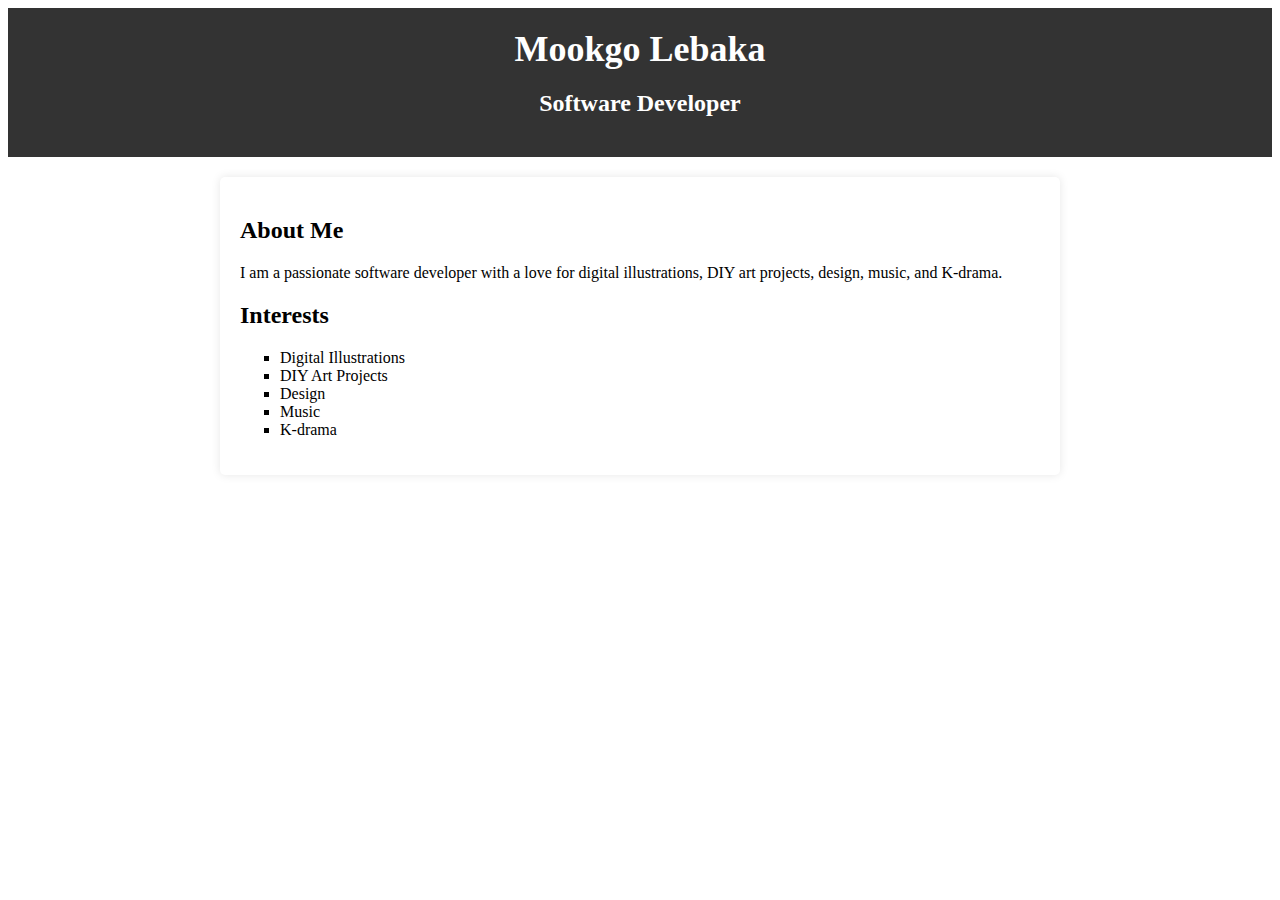
==== index.html @ 50b81e1f "created index and CSS" ====
<!DOCTYPE html>
<html lang="en">
<head>
    <meta charset="UTF-8">
    <meta name="viewport" content="width=device-width, initial-scale=1.0">
    <title>Mookgo Lebaka - Portfolio</title>
 <link rel="stylesheet" href="style.css">
</head>
<body>
    <header>
        <h1>Mookgo Lebaka</h1>
        <h2>Software Developer</h2>
    </header>
    <div class="container">
        <h2>About Me</h2>
        <p>
            I am a passionate software developer with a love for digital illustrations, DIY art projects, design, music, and K-drama.
        </p>

        <h2>Interests</h2>
        <ul class="interests">
            <li>Digital Illustrations</li>
            <li>DIY Art Projects</li>
            <li>Design</li>
            <li>Music</li>
            <li>K-drama</li>
        </ul>
    </div>
</body>
</html>
---- style.css ----
<style>
body {
    font-family: Arial, sans-serif;
    margin: 0;
    padding: 0;
    background-color: #f0f0f0;
}

header {
    background-color: #333;
    color: #fff;
    padding: 20px;
    text-align: center;
}

h1 {
    font-size: 36px;
    margin: 0;
}

h2 {
    font-size: 24px;
    margin-top: 20px;
}

.container {
    max-width: 800px;
    margin: 20px auto;
    background-color: #fff;
    padding: 20px;
    border-radius: 5px;
    box-shadow: 0 0 10px rgba(0, 0, 0, 0.1);
}

.interests {
    margin-top: 10px;
}

ul {
    list-style-type: square;
}
</style>
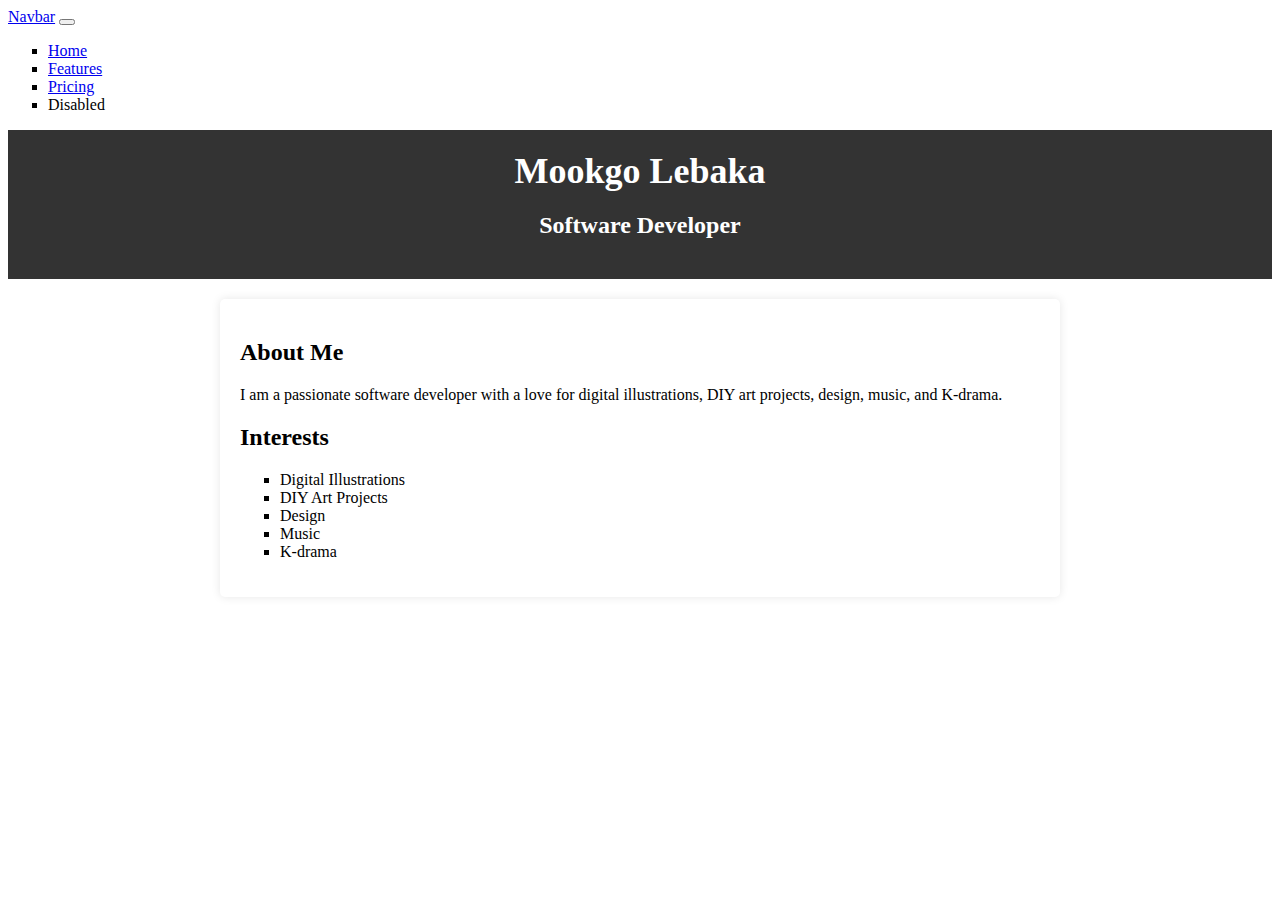
==== commit 9e6f4696: "nav bar" ====
--- a/index.html
+++ b/index.html
@@ -4,9 +4,34 @@
     <meta charset="UTF-8">
     <meta name="viewport" content="width=device-width, initial-scale=1.0">
     <title>Mookgo Lebaka - Portfolio</title>
- <link rel="stylesheet" href="style.css">
+    <link rel="stylesheet" href="style.css">
+     <link href="https://cdn.jsdelivr.net/npm/bootstrap@5.2.3/dist/css/bootstrap.min.css" rel="stylesheet" integrity="sha384-rbsA2VBKQhggwzxH7pPCaAqO46MgnOM80zW1RWuH61DGLwZJEdK2Kadq2F9CUG65" crossorigin="anonymous">
 </head>
 <body>
+    <nav class="navbar navbar-expand-lg bg-light">
+        <div class="container-fluid">
+          <a class="navbar-brand" href="#">Navbar</a>
+          <button class="navbar-toggler" type="button" data-bs-toggle="collapse" data-bs-target="#navbarNav" aria-controls="navbarNav" aria-expanded="false" aria-label="Toggle navigation">
+            <span class="navbar-toggler-icon"></span>
+          </button>
+          <div class="collapse navbar-collapse" id="navbarNav">
+            <ul class="navbar-nav">
+              <li class="nav-item">
+                <a class="nav-link active" aria-current="page" href="#">Home</a>
+              </li>
+              <li class="nav-item">
+                <a class="nav-link" href="#">Features</a>
+              </li>
+              <li class="nav-item">
+                <a class="nav-link" href="#">Pricing</a>
+              </li>
+              <li class="nav-item">
+                <a class="nav-link disabled">Disabled</a>
+              </li>
+            </ul>
+          </div>
+        </div>
+      </nav>
     <header>
         <h1>Mookgo Lebaka</h1>
         <h2>Software Developer</h2>
@@ -26,5 +51,6 @@
             <li>K-drama</li>
         </ul>
     </div>
+    <script src="https://cdn.jsdelivr.net/npm/bootstrap@5.2.3/dist/js/bootstrap.bundle.min.js" integrity="sha384-kenU1KFdBIe4zVF0s0G1M5b4hcpxyD9F7jL+jjXkk+Q2h455rYXK/7HAuoJl+0I4" crossorigin="anonymous"></script>
 </body>
 </html>
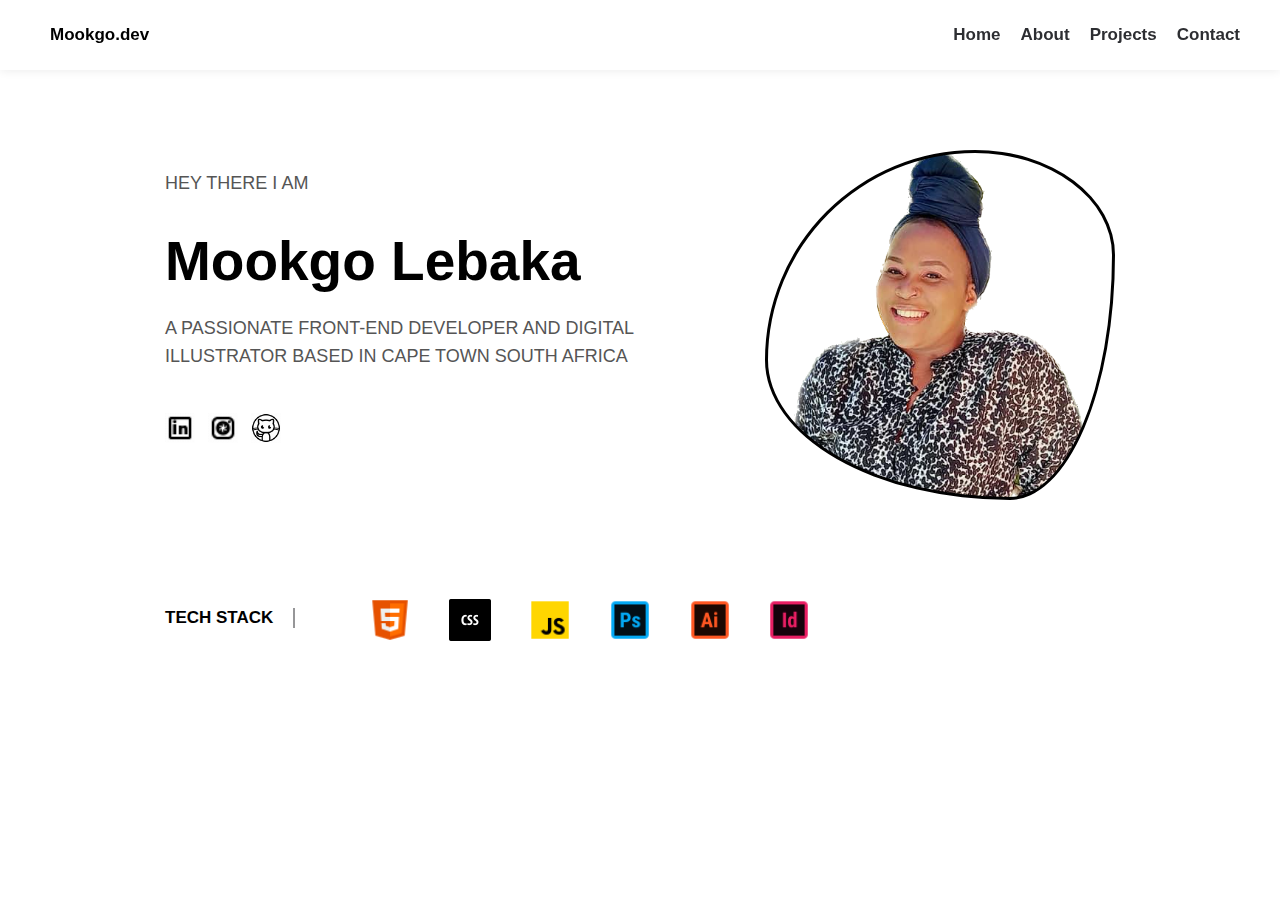
==== commit 3569fb9f: "portfolio design attempt" ====
--- a/index.html
+++ b/index.html
@@ -5,52 +5,63 @@
     <meta name="viewport" content="width=device-width, initial-scale=1.0">
     <title>Mookgo Lebaka - Portfolio</title>
     <link rel="stylesheet" href="style.css">
-     <link href="https://cdn.jsdelivr.net/npm/bootstrap@5.2.3/dist/css/bootstrap.min.css" rel="stylesheet" integrity="sha384-rbsA2VBKQhggwzxH7pPCaAqO46MgnOM80zW1RWuH61DGLwZJEdK2Kadq2F9CUG65" crossorigin="anonymous">
+    <link rel="stylesheet" href="nav.css">
+    <link rel="stylesheet" href="boilerplate.css">
+    <link rel="stylesheet" href="hero.css">
+    <link rel="stylesheet" href="about.css">
+    <link rel="stylesheet" href="contact.css">
 </head>
 <body>
-    <nav class="navbar navbar-expand-lg bg-light">
-        <div class="container-fluid">
-          <a class="navbar-brand" href="#">Navbar</a>
-          <button class="navbar-toggler" type="button" data-bs-toggle="collapse" data-bs-target="#navbarNav" aria-controls="navbarNav" aria-expanded="false" aria-label="Toggle navigation">
-            <span class="navbar-toggler-icon"></span>
-          </button>
-          <div class="collapse navbar-collapse" id="navbarNav">
-            <ul class="navbar-nav">
-              <li class="nav-item">
-                <a class="nav-link active" aria-current="page" href="#">Home</a>
-              </li>
-              <li class="nav-item">
-                <a class="nav-link" href="#">Features</a>
-              </li>
-              <li class="nav-item">
-                <a class="nav-link" href="#">Pricing</a>
-              </li>
-              <li class="nav-item">
-                <a class="nav-link disabled">Disabled</a>
-              </li>
-            </ul>
-          </div>
+<nav>
+    <h3 class="logo">Mookgo.dev</h3>
+    <ul>
+        <li><a href="#home">Home</a></li>
+        <li><a href="#about">About</a></li>
+        <li><a href="#projects">Projects</a></li>
+        <li><a href="#contact">Contact</a></li>
+        </ul>
+</nav>
+    <section id="home" class="hero">
+        <div class="container">
+            <div class="content">
+                <div class="hero-main">
+                    <div class="hero-text">
+                        <p>Hey There I am</p>
+                        <h1> Mookgo Lebaka</h1>
+                        <p> A passionate Front-end Developer and Digital Illustrator based in Cape Town South Africa </p>
+                        <span>
+                            <a href="https://www.linkedin.com/in/mookgo-lebaka-5377a0199/">
+                                <img class="social-image" src="images/icons8-linkedin.gif" alt="linkedin image">
+                            </a>
+                            <a href="https://www.instagram.com/phoka_illustrations/">
+                                <img class="social-image" src="images/icons8-instagram-logo.gif" alt="instagram image">
+                            </a>
+                            <a href="https://github.com/Mookgol">
+                                <img class="social-image" src="images/icons8-github.gif" alt="github image">
+                            </a>
+                        </span>
+                    </div>
+                    <div class="hero-img"></div>
+                </div>
+                <div class="skills">
+                    <p> Tech Stack </p>
+                    <div class="logos">
+                        <ul>
+                            <li><img src="images/icons8-html5-48.png"></li>
+                            <li><img src="images/icons8-css-50.png"></li>
+                            <li><img src="images/icons8-javascript-48.png"></li>
+                            <li><img src="images/icons8-photoshop-48.png"></li>
+                            <li><img src="images/icons8-illustrator-48.png"></li>
+                            <li><img src="images/icons8-adobe-indesign-48.png"></li>
+                        </ul>
+
+                    </div>
+
+                </div>
+            </div>
         </div>
-      </nav>
-    <header>
-        <h1>Mookgo Lebaka</h1>
-        <h2>Software Developer</h2>
-    </header>
-    <div class="container">
-        <h2>About Me</h2>
-        <p>
-            I am a passionate software developer with a love for digital illustrations, DIY art projects, design, music, and K-drama.
-        </p>
 
-        <h2>Interests</h2>
-        <ul class="interests">
-            <li>Digital Illustrations</li>
-            <li>DIY Art Projects</li>
-            <li>Design</li>
-            <li>Music</li>
-            <li>K-drama</li>
-        </ul>
-    </div>
-    <script src="https://cdn.jsdelivr.net/npm/bootstrap@5.2.3/dist/js/bootstrap.bundle.min.js" integrity="sha384-kenU1KFdBIe4zVF0s0G1M5b4hcpxyD9F7jL+jjXkk+Q2h455rYXK/7HAuoJl+0I4" crossorigin="anonymous"></script>
+    </section>
+
 </body>
 </html>
--- a/style.css
+++ b/style.css
@@ -1,42 +1,51 @@
-<style>
-body {
-    font-family: Arial, sans-serif;
-    margin: 0;
-    padding: 0;
-    background-color: #f0f0f0;
+
+.social-image {
+    height:30px;
 }
+/*p{*/
+/*    color:#555;*/
+/*    font-family:Mulish, sans-serif;*/
+/*    font-size: 15px;*/
+/*    font-weight: 300;*/
+/*    line-height: 1.6;*/
+/*}*/
+/*body {*/
+/*    font-family: Arial, sans-serif;*/
+/*    margin: 0;*/
+/*    padding: 0;*/
+/*    background-color: #f0f0f0;*/
+/*}*/
 
-header {
-    background-color: #333;
-    color: #fff;
-    padding: 20px;
-    text-align: center;
-}
+/*header {*/
+/*    background-color: #333;*/
+/*    color: #fff;*/
+/*    padding: 20px;*/
+/*    text-align: center;*/
+/*}*/
 
-h1 {
-    font-size: 36px;
-    margin: 0;
-}
+/*h1 {*/
+/*    font-size: 36px;*/
+/*    margin: 0;*/
+/*}*/
 
-h2 {
-    font-size: 24px;
-    margin-top: 20px;
-}
+/*h2 {*/
+/*    font-size: 24px;*/
+/*    margin-top: 20px;*/
+/*}*/
 
-.container {
-    max-width: 800px;
-    margin: 20px auto;
-    background-color: #fff;
-    padding: 20px;
-    border-radius: 5px;
-    box-shadow: 0 0 10px rgba(0, 0, 0, 0.1);
-}
+/*.container {*/
+/*    max-width: 800px;*/
+/*    margin: 20px auto;*/
+/*    background-color: #fff;*/
+/*    padding: 20px;*/
+/*    border-radius: 5px;*/
+/*    box-shadow: 0 0 10px rgba(0, 0, 0, 0.1);*/
+/*}*/
 
-.interests {
-    margin-top: 10px;
-}
+/*.interests {*/
+/*    margin-top: 10px;*/
+/*}*/
 
-ul {
-    list-style-type: square;
-}
-</style>+/*ul {*/
+/*    list-style-type: square;*/
+/*}*/
--- a/nav.css
+++ b/nav.css
@@ -0,0 +1,129 @@
+/* Import global styles (assuming you have a global.css file) */
+/* @use "../global/" as *; */
+
+/* .mobile-menu */
+.mobile-menu {
+    font-size: 2.3rem;
+    cursor: pointer;
+    display: none;
+}
+
+.mobile-menu:hover {
+     color: #147efb;
+    transition: all 0.3s;
+}
+
+@media (max-width: 900px) {
+    .mobile-menu {
+        display: flex;
+    }
+}
+
+/* .closed-menu */
+.closed-menu {
+    left: -100% !important;
+}
+
+/* .open-menu */
+.open-menu {
+    left: 0 !important;
+}
+
+/* .mobile-nav */
+.mobile-nav {
+    display: flex;
+    width: 100%;
+    height: 100vh;
+    z-index: 300;
+    background-color: white;
+    position: fixed;
+    top: 0;
+    left: 0;
+    text-align: center;
+    align-items: center;
+    justify-content: center;
+    transition: all 0.3s ease-in-out;
+}
+
+/* .mobile-nav span */
+.mobile-nav span {
+    font-size: 3.3rem;
+    position: absolute;
+    top: 2rem;
+    right: 4rem;
+    cursor: pointer;
+}
+
+.mobile-nav span:hover {
+     color: #147efb;
+    transition: all 0.3s;
+}
+
+/* .mobile-nav ul */
+.mobile-nav ul {
+    display: flex;
+    flex-direction: column;
+    gap: 4rem;
+    font-size: 2.3rem;
+    list-style: none;
+}
+
+/* .mobile-nav ul a */
+.mobile-nav ul a {
+     color: black;
+    text-decoration: none;
+    font-weight: 500;
+}
+
+.mobile-nav ul a:hover {
+     color:#147efb;
+    transition: all 0.3s;
+}
+
+/* nav */
+nav {
+     font-size: 1.7rem;
+    width: 100%;
+    height: auto;
+    padding: 25px 40px 25px 50px;
+    display: flex;
+    justify-content: space-between;
+    position: fixed;
+    background-color:white; /* Assuming $background-color is defined elsewhere */
+    top: 0;
+    left: 0;
+    box-shadow: 0px 0px 10px rgba(0, 0, 0, 0.09);
+    z-index: 200;
+    align-items: center;
+}
+
+@media (max-width: 400px) {
+    nav {
+        padding: 25px 30px 25px 30px;
+    }
+}
+
+/* nav ul */
+nav ul {
+    display: flex;
+    list-style: none;
+    gap: 2rem;
+}
+
+/* nav ul a */
+nav ul a {
+    color: #2d2e32;
+    text-decoration: none;
+    transition: all 0.23s;
+    font-weight: 600;
+}
+
+@media (max-width: 900px) {
+    nav ul {
+        display: none;
+    }
+}
+
+nav ul a:hover {
+    /* color: $header-color; */ /* Assuming $header-color is defined elsewhere */
+}
--- a/boilerplate.css
+++ b/boilerplate.css
@@ -0,0 +1,64 @@
+/*@use "./colors" as *;*/
+/*@use "./typhography" as *;*/
+
+* {
+    box-sizing: border-box;
+    margin: 0;
+    padding: 0;
+}
+
+html {
+    font-size: 62.5%;
+    scroll-behavior: smooth;
+}
+
+body {
+    background-color: white;
+    font-family: "Poppins", sans-serif;
+    position: relative;
+}
+
+.container {
+    max-width: 107rem;
+    margin: 0 auto;
+    padding: 0 4rem;
+}
+
+/*// scroll bar*/
+
+       /* Firefox */
+   * {
+       scrollbar-width: thin;
+       scrollbar-color: #8e8e8e #ffffff;
+   }
+
+/* Chrome, Edge and Safari */
+*::-webkit-scrollbar {
+    width: 8px;
+    width: 8px;
+}
+*::-webkit-scrollbar-track {
+    border-radius: 20px;
+    background-color: #ffffff;
+}
+
+*::-webkit-scrollbar-track:hover {
+    background-color: #ffffff;
+}
+
+*::-webkit-scrollbar-track:active {
+    background-color: #ffffff;
+}
+
+*::-webkit-scrollbar-thumb {
+    border-radius: 20px;
+    background-color: #8e8e8e;
+}
+
+*::-webkit-scrollbar-thumb:hover {
+    background-color: #878787;
+}
+
+*::-webkit-scrollbar-thumb:active {
+    background-color: #8e8e8e;
+}
--- a/hero.css
+++ b/hero.css
@@ -0,0 +1,275 @@
+/* Import global styles (assuming you have a global.css file) */
+/* @use "../global/" as *; */
+
+/* .hero */
+.hero {
+    display: flex;
+    flex-direction: column;
+    width: 100%;
+    height: 100vh;
+     background-color:white;
+    position: relative;
+}
+
+@media (max-width: 900px) {
+    .hero {
+        height: auto;
+        padding: 11rem 0;
+    }
+}
+
+/* .hero-main */
+.hero-main {
+    display: flex;
+    justify-content: center;
+    align-items: center;
+    gap: 10rem;
+    position: relative;
+}
+
+@media (max-width: 900px) {
+    .hero-main {
+        flex-direction: column-reverse;
+        text-align: center;
+        height: auto;
+        gap: 3rem;
+    }
+}
+
+/* .content */
+.content {
+    display: flex;
+    justify-content: center;
+    align-items: center;
+    height: 65rem;
+    gap: 10rem;
+    position: relative;
+}
+
+@media (max-width: 900px) {
+    .content {
+        flex-direction: column;
+        text-align: center;
+        height: auto;
+        gap: 3rem;
+    }
+}
+
+@media (min-width: 1600px) {
+    .content {
+        margin-top: 6rem;
+    }
+}
+
+@media (min-width: 1900px) {
+    .content {
+        margin-top: 10rem;
+    }
+}
+
+/* .hero-text */
+.hero-text {
+    display: flex;
+    flex-direction: column;
+    max-width: 50rem;
+    position: relative;
+}
+
+/* .hero-text h1 */
+.hero-text h1 {
+     font-size:5.5rem;
+    line-height: 1.2;
+    color: black;
+    margin-bottom: 2rem;
+    margin-top: 2rem;
+}
+
+@media (max-width: 500px) {
+    .hero-text h1 {
+        font-size: 4rem;
+    }
+}
+
+/* .hero-text p */
+.hero-text p {
+     font-size: 1.8rem;
+    font-weight: 500;
+    color: #555555;
+     font-family: "Mulish", sans-serif;
+    line-height: 1.6;
+}
+
+@media (max-width: 900px) {
+    .hero-text p {
+        margin-bottom: 5rem;
+    }
+}
+
+/* .hero-text span */
+.hero-text span {
+    display: flex;
+    gap: 1.3rem;
+    margin: 2.5rem 0;
+    cursor: pointer;
+}
+
+@media (max-width: 900px) {
+    .hero-text span {
+        justify-content: center;
+        margin-top: -2rem;
+        margin-bottom: 4rem;
+        gap: 1.6rem;
+    }
+}
+
+/* .hero-text span a */
+.hero-text span a {
+    font-size: 3rem;
+    color: black;
+    transition: all 0.2s;
+}
+
+.hero-text span a:hover {
+    color: #147efb;
+}
+
+/* .hero-text img */
+.hero-text img {
+    /*position: absolute;*/
+    /*width: 6rem;*/
+    /*height: 6rem;*/
+    /*top: 8.7rem;*/
+    /*right: 13rem;*/
+}
+
+@media (max-width: 900px) {
+    .hero-text img {
+        right: 3rem;
+    }
+}
+
+@media (max-width: 500px) {
+    .hero-text img {
+        top: 6.4rem;
+        right: 4rem;
+        width: 4.5rem;
+        height: 4.5rem;
+    }
+}
+
+@media (max-width: 400px) {
+    .hero-text img {
+        right: 3rem;
+    }
+}
+
+@media (max-width: 380px) {
+    .hero-text img {
+        right: 3rem;
+    }
+}
+
+@media (max-width: 375px) {
+    .hero-text img {
+        right: 1.7rem;
+    }
+}
+
+/* .hero-img */
+.hero-img {
+    background-image: url("images/Subject-4.png");
+    width: 35rem;
+    height: 35rem;
+    background-size: cover;
+    background-position: center center;
+    background-repeat: no-repeat;
+    border: 3px solid black;
+    animation: morph 8s ease-in-out infinite;
+    border-radius: 60% 40% 30% 70% / 60% 30% 70% 40%;
+    position: relative;
+    transition: all 1s ease-in-out;
+
+}
+@media (max-width: 500px) {
+    .hero-img{
+        width: 28rem;
+        height: 28rem;
+    }
+}
+
+@keyframes morph {
+    0% {
+        border-radius: 60% 40% 30% 70% / 60% 30% 70% 40%;
+    }
+
+    50% {
+        border-radius: 30% 60% 70% 40% / 50% 60% 30% 60%;
+    }
+
+    100% {
+        border-radius: 60% 40% 30% 70% / 60% 30% 70% 40%;
+    }
+}
+
+/* .skills */
+.skills {
+    display: flex;
+     font-size:1.7rem;
+    color:#767676;
+    align-items: center;
+    position: absolute;
+    bottom: 0;
+    left: 0;
+}
+
+@media (max-width: 900px) {
+    .skills {
+        position: initial;
+        flex-direction: column;
+    }
+}
+
+.skills p {
+    margin-right: 7rem;
+    padding-right: 2rem;
+    border-right: 2px solid rgba(45, 46, 50, 0.5);
+     font-family:"Mulish", sans-serif;
+    font-weight: 600;
+    color: black;
+}
+    @media (max-width: 900px) {
+        .skills p {
+            margin-right: 0;
+            margin-bottom: 3rem;
+            border-bottom: 2px solid rgba(45, 46, 50, 0.5);
+            border-right: none;
+            padding-right: 0;
+            padding-bottom: 1rem;
+        }
+}
+
+.skills ul {
+    list-style: none;
+    display: flex;
+    flex-wrap: wrap;
+    gap: 3rem;
+}
+@media (max-width: 900px) {
+    .skills ul {
+        justify-content: center;
+    }
+}
+
+.skills ul li {
+    cursor: pointer;
+}
+
+.skills ul li img {
+    width: 5rem;
+    height: 5rem;
+    transition: all ease-in-out 0.3s;
+}
+
+.skills ul li img:hover {
+    transform: translateY(-1rem);
+}
--- a/about.css
+++ b/about.css
@@ -0,0 +1,177 @@
+/* Import global styles (assuming you have a global.css file) */
+/* @import "../global/"; */
+
+/* .about */
+.about {
+    background-color: /* $background-color */ #f9f9f9;
+    padding: 15rem 0;
+}
+
+@media (max-width: 1020px) {
+    .about {
+        padding: 8rem 0;
+    }
+}
+
+/* .about-content */
+.about-content {
+    display: grid;
+    grid-template-columns: 1fr 1fr;
+    justify-content: center;
+    align-items: center;
+}
+
+@media (max-width: 1020px) {
+    .about-content {
+        grid-template-columns: 1fr;
+        text-align: center;
+    }
+}
+
+/* .text-side */
+.text-side {
+    padding-right: 1.5rem;
+}
+
+@media (max-width: 1020px) {
+    .text-side {
+        max-width: 54rem;
+        margin: 0 auto;
+    }
+}
+
+@media (max-width: 400px) {
+    .text-side {
+        padding-right: 0;
+    }
+}
+
+.text-side span {
+    text-decoration: underline;
+}
+
+.text-side h3 {
+    font-size: 1.6rem;
+    color: #333;
+    text-transform: uppercase;
+    font-weight: 700;
+    margin-bottom: 1rem;
+}
+
+.text-side h4 {
+    font-size: 2rem;
+    font-family:"Poppins", sans-serif;
+    line-height: 1.4;
+    margin-bottom: 2rem;
+    color: /* $black-shade */ #000;
+}
+
+.text-side p {
+    font-size:1.6rem;
+    font-family:"Poppins", sans-serif;
+    color:#555555;
+    font-weight: 500;
+    line-height: 1.5;
+}
+
+/* .img-side */
+.img-side {
+    position: relative;
+}
+
+.img-side span {
+    width: 19rem;
+    height: 19rem;
+    position: absolute;
+    background-color: white;
+    bottom: -33px;
+    right: 33px;
+    border-radius: 50%;
+}
+
+@media (max-width: 1020px) {
+    .img-side span {
+        width: 17rem;
+        height: 17rem;
+        bottom: -3px;
+        right: 190px;
+    }
+}
+
+@media (max-width: 880px) {
+    .img-side span {
+        bottom: -3px;
+        right: 100px;
+    }
+}
+
+@media (max-width: 750px) {
+    .img-side span {
+        display: none;
+    }
+}
+
+.img-side span img {
+    width: 19rem;
+    animation: rotate 9s linear infinite;
+}
+
+@media (max-width: 1020px) {
+    .img-side span img {
+        width: 17rem;
+    }
+}
+
+@keyframes rotate {
+    to {
+        transform: rotate(360deg);
+    }
+}
+
+.img-side__main-img {
+    width: 41rem;
+    height: 35rem;
+    border-radius: 1.7rem;
+}
+
+@media (max-width: 1020px) {
+    .img-side__main-img {
+        margin-bottom: 3.5rem;
+    }
+}
+
+@media (max-width: 460px) {
+    .img-side__main-img {
+        width: 90%;
+        height: auto;
+    }
+}
+
+/* .work-emoji */
+.work-emoji {
+    position: absolute;
+    z-index: 10;
+    width: 6rem !important;
+    bottom: 35px;
+    right: 98px;
+}
+
+@media (max-width: 1020px) {
+    .work-emoji {
+        bottom: 25px;
+        right: 245px;
+    }
+}
+
+@media (max-width: 880px) {
+    .work-emoji {
+        bottom: 57px;
+        right: 156px;
+    }
+}
+
+@media (max-width: 750px) {
+    .work-emoji {
+        display: none;
+    }
+}
--- a/contact.css
+++ b/contact.css
@@ -0,0 +1,107 @@
+/* Import global styles (assuming you have a global.css file) */
+/* @import "../global/"; */
+
+/* .contact */
+.contact {
+    background-color: white;
+    padding: 11rem 0;
+}
+
+@media (max-width: 1020px) {
+    .contact {
+        padding: 8rem 0;
+    }
+}
+
+/* .contact__content */
+.contact__content {
+    display: flex;
+    flex-direction: column;
+}
+
+/* .contact__title */
+.contact__title {}
+@media (max-width: 750px) {
+    .contact__title {
+        text-align: center;
+    }
+}
+p {
+     color:#147efb;
+    text-transform: uppercase;
+    font-weight: 700;
+     font-size:1.7rem;
+    margin-bottom: 1rem;
+}
+
+h3 {
+     color: black;
+     font-size:2.5rem;
+}
+
+/* .contact__icons */
+.contact__icons {
+    display: flex;
+    gap: 8rem;
+    flex-wrap: wrap;
+    margin-top: 6rem;
+}
+
+@media (max-width: 750px) {
+    .contact__icons {
+        flex-direction: column;
+        gap: 5rem;
+        justify-content: center;
+        text-align: center;
+    }
+}
+
+/* .contact__icon-box */
+.contact__icon-box {
+    display: flex;
+    align-items: center;
+    gap: 1.5rem;
+}
+@media (max-width: 750px) {
+    .contact__icon-box {
+        flex-direction: column;
+    }
+}
+span {
+    background-color: white;
+    width: 5rem;
+    display: flex;
+    align-items: center;
+    /*justify-content: center;*/
+    height: 5rem;
+    /*box-shadow: 0px 0px 10px rgb(0 0 0 / 10%);*/
+    border-radius: 50%;
+     color:#147efb;
+}
+
+
+/* .contact__info */
+.contact__info {
+    display: flex;
+    flex-direction: column;
+    gap: 0.5rem;
+}
+h3 {
+     font-size:1.7rem;
+     color: black;
+}
+
+a,
+p {
+     font-size:1.7rem;
+     color: #767676;
+    text-decoration: none;
+    cursor: pointer;
+}
+
+a:hover,
+p:hover {
+     color:#147efb;
+    transition: all 0.3s;
+}
+
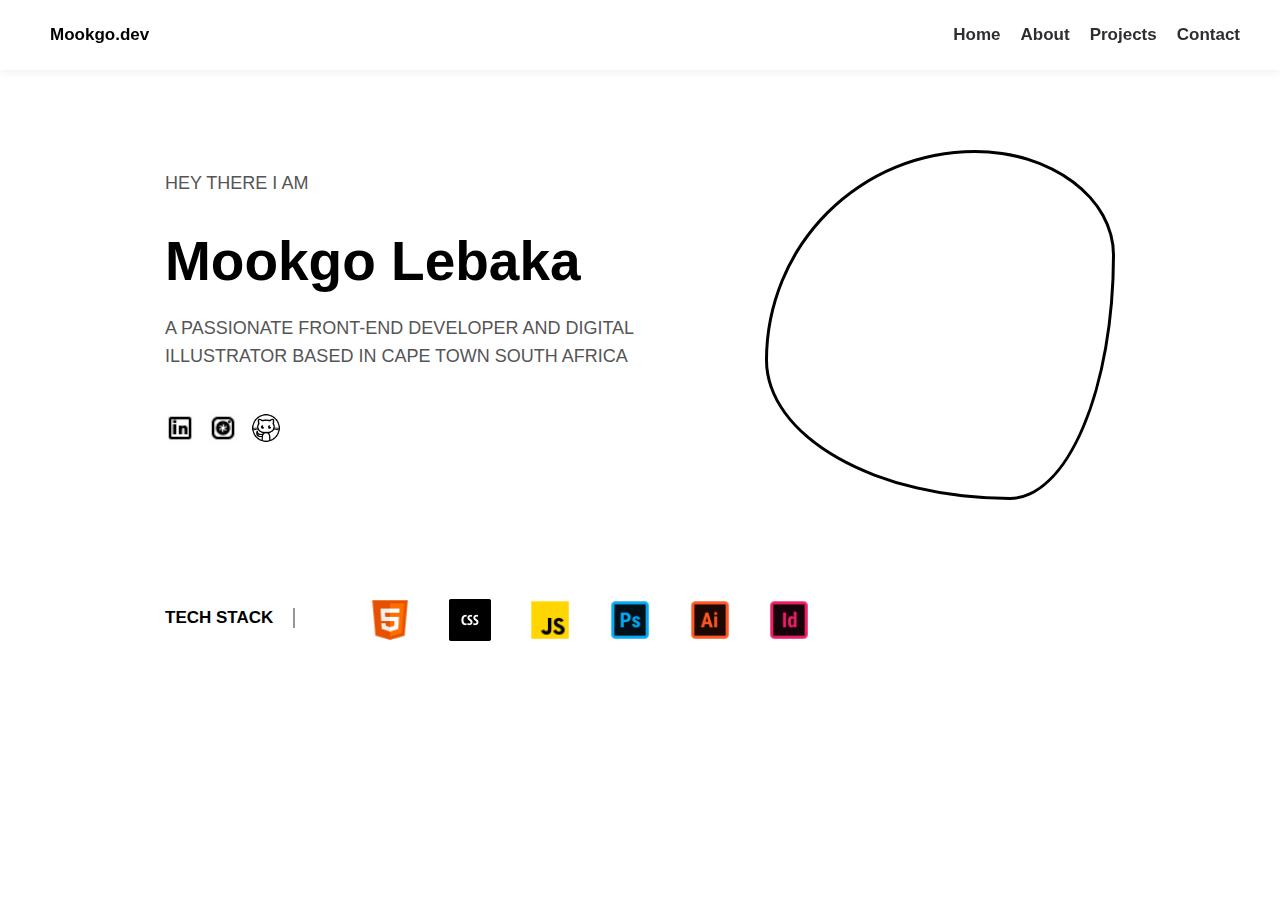
==== commit e290e632: "moved css file" ====
--- a/index.html
+++ b/index.html
@@ -4,12 +4,12 @@
     <meta charset="UTF-8">
     <meta name="viewport" content="width=device-width, initial-scale=1.0">
     <title>Mookgo Lebaka - Portfolio</title>
-    <link rel="stylesheet" href="style.css">
-    <link rel="stylesheet" href="nav.css">
-    <link rel="stylesheet" href="boilerplate.css">
-    <link rel="stylesheet" href="hero.css">
-    <link rel="stylesheet" href="about.css">
-    <link rel="stylesheet" href="contact.css">
+    <link rel="stylesheet" href="css/style.css">
+    <link rel="stylesheet" href="css/nav.css">
+    <link rel="stylesheet" href="css/boilerplate.css">
+    <link rel="stylesheet" href="css/hero.css">
+    <link rel="stylesheet" href="css/about.css">
+    <link rel="stylesheet" href="css/contact.css">
 </head>
 <body>
 <nav>
--- a/css/style.css
+++ b/css/style.css
@@ -0,0 +1,51 @@
+
+.social-image {
+    height:30px;
+}
+/*p{*/
+/*    color:#555;*/
+/*    font-family:Mulish, sans-serif;*/
+/*    font-size: 15px;*/
+/*    font-weight: 300;*/
+/*    line-height: 1.6;*/
+/*}*/
+/*body {*/
+/*    font-family: Arial, sans-serif;*/
+/*    margin: 0;*/
+/*    padding: 0;*/
+/*    background-color: #f0f0f0;*/
+/*}*/
+
+/*header {*/
+/*    background-color: #333;*/
+/*    color: #fff;*/
+/*    padding: 20px;*/
+/*    text-align: center;*/
+/*}*/
+
+/*h1 {*/
+/*    font-size: 36px;*/
+/*    margin: 0;*/
+/*}*/
+
+/*h2 {*/
+/*    font-size: 24px;*/
+/*    margin-top: 20px;*/
+/*}*/
+
+/*.container {*/
+/*    max-width: 800px;*/
+/*    margin: 20px auto;*/
+/*    background-color: #fff;*/
+/*    padding: 20px;*/
+/*    border-radius: 5px;*/
+/*    box-shadow: 0 0 10px rgba(0, 0, 0, 0.1);*/
+/*}*/
+
+/*.interests {*/
+/*    margin-top: 10px;*/
+/*}*/
+
+/*ul {*/
+/*    list-style-type: square;*/
+/*}*/
--- a/css/nav.css
+++ b/css/nav.css
@@ -0,0 +1,129 @@
+/* Import global styles (assuming you have a global.css file) */
+/* @use "../global/" as *; */
+
+/* .mobile-menu */
+.mobile-menu {
+    font-size: 2.3rem;
+    cursor: pointer;
+    display: none;
+}
+
+.mobile-menu:hover {
+     color: #147efb;
+    transition: all 0.3s;
+}
+
+@media (max-width: 900px) {
+    .mobile-menu {
+        display: flex;
+    }
+}
+
+/* .closed-menu */
+.closed-menu {
+    left: -100% !important;
+}
+
+/* .open-menu */
+.open-menu {
+    left: 0 !important;
+}
+
+/* .mobile-nav */
+.mobile-nav {
+    display: flex;
+    width: 100%;
+    height: 100vh;
+    z-index: 300;
+    background-color: white;
+    position: fixed;
+    top: 0;
+    left: 0;
+    text-align: center;
+    align-items: center;
+    justify-content: center;
+    transition: all 0.3s ease-in-out;
+}
+
+/* .mobile-nav span */
+.mobile-nav span {
+    font-size: 3.3rem;
+    position: absolute;
+    top: 2rem;
+    right: 4rem;
+    cursor: pointer;
+}
+
+.mobile-nav span:hover {
+     color: #147efb;
+    transition: all 0.3s;
+}
+
+/* .mobile-nav ul */
+.mobile-nav ul {
+    display: flex;
+    flex-direction: column;
+    gap: 4rem;
+    font-size: 2.3rem;
+    list-style: none;
+}
+
+/* .mobile-nav ul a */
+.mobile-nav ul a {
+     color: black;
+    text-decoration: none;
+    font-weight: 500;
+}
+
+.mobile-nav ul a:hover {
+     color:#147efb;
+    transition: all 0.3s;
+}
+
+/* nav */
+nav {
+     font-size: 1.7rem;
+    width: 100%;
+    height: auto;
+    padding: 25px 40px 25px 50px;
+    display: flex;
+    justify-content: space-between;
+    position: fixed;
+    background-color:white; /* Assuming $background-color is defined elsewhere */
+    top: 0;
+    left: 0;
+    box-shadow: 0px 0px 10px rgba(0, 0, 0, 0.09);
+    z-index: 200;
+    align-items: center;
+}
+
+@media (max-width: 400px) {
+    nav {
+        padding: 25px 30px 25px 30px;
+    }
+}
+
+/* nav ul */
+nav ul {
+    display: flex;
+    list-style: none;
+    gap: 2rem;
+}
+
+/* nav ul a */
+nav ul a {
+    color: #2d2e32;
+    text-decoration: none;
+    transition: all 0.23s;
+    font-weight: 600;
+}
+
+@media (max-width: 900px) {
+    nav ul {
+        display: none;
+    }
+}
+
+nav ul a:hover {
+    /* color: $header-color; */ /* Assuming $header-color is defined elsewhere */
+}
--- a/css/boilerplate.css
+++ b/css/boilerplate.css
@@ -0,0 +1,64 @@
+/*@use "./colors" as *;*/
+/*@use "./typhography" as *;*/
+
+* {
+    box-sizing: border-box;
+    margin: 0;
+    padding: 0;
+}
+
+html {
+    font-size: 62.5%;
+    scroll-behavior: smooth;
+}
+
+body {
+    background-color: white;
+    font-family: "Poppins", sans-serif;
+    position: relative;
+}
+
+.container {
+    max-width: 107rem;
+    margin: 0 auto;
+    padding: 0 4rem;
+}
+
+/*// scroll bar*/
+
+       /* Firefox */
+   * {
+       scrollbar-width: thin;
+       scrollbar-color: #8e8e8e #ffffff;
+   }
+
+/* Chrome, Edge and Safari */
+*::-webkit-scrollbar {
+    width: 8px;
+    width: 8px;
+}
+*::-webkit-scrollbar-track {
+    border-radius: 20px;
+    background-color: #ffffff;
+}
+
+*::-webkit-scrollbar-track:hover {
+    background-color: #ffffff;
+}
+
+*::-webkit-scrollbar-track:active {
+    background-color: #ffffff;
+}
+
+*::-webkit-scrollbar-thumb {
+    border-radius: 20px;
+    background-color: #8e8e8e;
+}
+
+*::-webkit-scrollbar-thumb:hover {
+    background-color: #878787;
+}
+
+*::-webkit-scrollbar-thumb:active {
+    background-color: #8e8e8e;
+}
--- a/css/hero.css
+++ b/css/hero.css
@@ -0,0 +1,275 @@
+/* Import global styles (assuming you have a global.css file) */
+/* @use "../global/" as *; */
+
+/* .hero */
+.hero {
+    display: flex;
+    flex-direction: column;
+    width: 100%;
+    height: 100vh;
+     background-color:white;
+    position: relative;
+}
+
+@media (max-width: 900px) {
+    .hero {
+        height: auto;
+        padding: 11rem 0;
+    }
+}
+
+/* .hero-main */
+.hero-main {
+    display: flex;
+    justify-content: center;
+    align-items: center;
+    gap: 10rem;
+    position: relative;
+}
+
+@media (max-width: 900px) {
+    .hero-main {
+        flex-direction: column-reverse;
+        text-align: center;
+        height: auto;
+        gap: 3rem;
+    }
+}
+
+/* .content */
+.content {
+    display: flex;
+    justify-content: center;
+    align-items: center;
+    height: 65rem;
+    gap: 10rem;
+    position: relative;
+}
+
+@media (max-width: 900px) {
+    .content {
+        flex-direction: column;
+        text-align: center;
+        height: auto;
+        gap: 3rem;
+    }
+}
+
+@media (min-width: 1600px) {
+    .content {
+        margin-top: 6rem;
+    }
+}
+
+@media (min-width: 1900px) {
+    .content {
+        margin-top: 10rem;
+    }
+}
+
+/* .hero-text */
+.hero-text {
+    display: flex;
+    flex-direction: column;
+    max-width: 50rem;
+    position: relative;
+}
+
+/* .hero-text h1 */
+.hero-text h1 {
+     font-size:5.5rem;
+    line-height: 1.2;
+    color: black;
+    margin-bottom: 2rem;
+    margin-top: 2rem;
+}
+
+@media (max-width: 500px) {
+    .hero-text h1 {
+        font-size: 4rem;
+    }
+}
+
+/* .hero-text p */
+.hero-text p {
+     font-size: 1.8rem;
+    font-weight: 500;
+    color: #555555;
+     font-family: "Mulish", sans-serif;
+    line-height: 1.6;
+}
+
+@media (max-width: 900px) {
+    .hero-text p {
+        margin-bottom: 5rem;
+    }
+}
+
+/* .hero-text span */
+.hero-text span {
+    display: flex;
+    gap: 1.3rem;
+    margin: 2.5rem 0;
+    cursor: pointer;
+}
+
+@media (max-width: 900px) {
+    .hero-text span {
+        justify-content: center;
+        margin-top: -2rem;
+        margin-bottom: 4rem;
+        gap: 1.6rem;
+    }
+}
+
+/* .hero-text span a */
+.hero-text span a {
+    font-size: 3rem;
+    color: black;
+    transition: all 0.2s;
+}
+
+.hero-text span a:hover {
+    color: #147efb;
+}
+
+/* .hero-text img */
+.hero-text img {
+    /*position: absolute;*/
+    /*width: 6rem;*/
+    /*height: 6rem;*/
+    /*top: 8.7rem;*/
+    /*right: 13rem;*/
+}
+
+@media (max-width: 900px) {
+    .hero-text img {
+        right: 3rem;
+    }
+}
+
+@media (max-width: 500px) {
+    .hero-text img {
+        top: 6.4rem;
+        right: 4rem;
+        width: 4.5rem;
+        height: 4.5rem;
+    }
+}
+
+@media (max-width: 400px) {
+    .hero-text img {
+        right: 3rem;
+    }
+}
+
+@media (max-width: 380px) {
+    .hero-text img {
+        right: 3rem;
+    }
+}
+
+@media (max-width: 375px) {
+    .hero-text img {
+        right: 1.7rem;
+    }
+}
+
+/* .hero-img */
+.hero-img {
+    background-image: url("Subject-4.png");
+    width: 35rem;
+    height: 35rem;
+    background-size: cover;
+    background-position: center center;
+    background-repeat: no-repeat;
+    border: 3px solid black;
+    animation: morph 8s ease-in-out infinite;
+    border-radius: 60% 40% 30% 70% / 60% 30% 70% 40%;
+    position: relative;
+    transition: all 1s ease-in-out;
+
+}
+@media (max-width: 500px) {
+    .hero-img{
+        width: 28rem;
+        height: 28rem;
+    }
+}
+
+@keyframes morph {
+    0% {
+        border-radius: 60% 40% 30% 70% / 60% 30% 70% 40%;
+    }
+
+    50% {
+        border-radius: 30% 60% 70% 40% / 50% 60% 30% 60%;
+    }
+
+    100% {
+        border-radius: 60% 40% 30% 70% / 60% 30% 70% 40%;
+    }
+}
+
+/* .skills */
+.skills {
+    display: flex;
+     font-size:1.7rem;
+    color:#767676;
+    align-items: center;
+    position: absolute;
+    bottom: 0;
+    left: 0;
+}
+
+@media (max-width: 900px) {
+    .skills {
+        position: initial;
+        flex-direction: column;
+    }
+}
+
+.skills p {
+    margin-right: 7rem;
+    padding-right: 2rem;
+    border-right: 2px solid rgba(45, 46, 50, 0.5);
+     font-family:"Mulish", sans-serif;
+    font-weight: 600;
+    color: black;
+}
+    @media (max-width: 900px) {
+        .skills p {
+            margin-right: 0;
+            margin-bottom: 3rem;
+            border-bottom: 2px solid rgba(45, 46, 50, 0.5);
+            border-right: none;
+            padding-right: 0;
+            padding-bottom: 1rem;
+        }
+}
+
+.skills ul {
+    list-style: none;
+    display: flex;
+    flex-wrap: wrap;
+    gap: 3rem;
+}
+@media (max-width: 900px) {
+    .skills ul {
+        justify-content: center;
+    }
+}
+
+.skills ul li {
+    cursor: pointer;
+}
+
+.skills ul li img {
+    width: 5rem;
+    height: 5rem;
+    transition: all ease-in-out 0.3s;
+}
+
+.skills ul li img:hover {
+    transform: translateY(-1rem);
+}
--- a/css/about.css
+++ b/css/about.css
@@ -0,0 +1,177 @@
+/* Import global styles (assuming you have a global.css file) */
+/* @import "../global/"; */
+
+/* .about */
+.about {
+    background-color: /* $background-color */ #f9f9f9;
+    padding: 15rem 0;
+}
+
+@media (max-width: 1020px) {
+    .about {
+        padding: 8rem 0;
+    }
+}
+
+/* .about-content */
+.about-content {
+    display: grid;
+    grid-template-columns: 1fr 1fr;
+    justify-content: center;
+    align-items: center;
+}
+
+@media (max-width: 1020px) {
+    .about-content {
+        grid-template-columns: 1fr;
+        text-align: center;
+    }
+}
+
+/* .text-side */
+.text-side {
+    padding-right: 1.5rem;
+}
+
+@media (max-width: 1020px) {
+    .text-side {
+        max-width: 54rem;
+        margin: 0 auto;
+    }
+}
+
+@media (max-width: 400px) {
+    .text-side {
+        padding-right: 0;
+    }
+}
+
+.text-side span {
+    text-decoration: underline;
+}
+
+.text-side h3 {
+    font-size: 1.6rem;
+    color: #333;
+    text-transform: uppercase;
+    font-weight: 700;
+    margin-bottom: 1rem;
+}
+
+.text-side h4 {
+    font-size: 2rem;
+    font-family:"Poppins", sans-serif;
+    line-height: 1.4;
+    margin-bottom: 2rem;
+    color: /* $black-shade */ #000;
+}
+
+.text-side p {
+    font-size:1.6rem;
+    font-family:"Poppins", sans-serif;
+    color:#555555;
+    font-weight: 500;
+    line-height: 1.5;
+}
+
+/* .img-side */
+.img-side {
+    position: relative;
+}
+
+.img-side span {
+    width: 19rem;
+    height: 19rem;
+    position: absolute;
+    background-color: white;
+    bottom: -33px;
+    right: 33px;
+    border-radius: 50%;
+}
+
+@media (max-width: 1020px) {
+    .img-side span {
+        width: 17rem;
+        height: 17rem;
+        bottom: -3px;
+        right: 190px;
+    }
+}
+
+@media (max-width: 880px) {
+    .img-side span {
+        bottom: -3px;
+        right: 100px;
+    }
+}
+
+@media (max-width: 750px) {
+    .img-side span {
+        display: none;
+    }
+}
+
+.img-side span img {
+    width: 19rem;
+    animation: rotate 9s linear infinite;
+}
+
+@media (max-width: 1020px) {
+    .img-side span img {
+        width: 17rem;
+    }
+}
+
+@keyframes rotate {
+    to {
+        transform: rotate(360deg);
+    }
+}
+
+.img-side__main-img {
+    width: 41rem;
+    height: 35rem;
+    border-radius: 1.7rem;
+}
+
+@media (max-width: 1020px) {
+    .img-side__main-img {
+        margin-bottom: 3.5rem;
+    }
+}
+
+@media (max-width: 460px) {
+    .img-side__main-img {
+        width: 90%;
+        height: auto;
+    }
+}
+
+/* .work-emoji */
+.work-emoji {
+    position: absolute;
+    z-index: 10;
+    width: 6rem !important;
+    bottom: 35px;
+    right: 98px;
+}
+
+@media (max-width: 1020px) {
+    .work-emoji {
+        bottom: 25px;
+        right: 245px;
+    }
+}
+
+@media (max-width: 880px) {
+    .work-emoji {
+        bottom: 57px;
+        right: 156px;
+    }
+}
+
+@media (max-width: 750px) {
+    .work-emoji {
+        display: none;
+    }
+}
--- a/css/contact.css
+++ b/css/contact.css
@@ -0,0 +1,107 @@
+/* Import global styles (assuming you have a global.css file) */
+/* @import "../global/"; */
+
+/* .contact */
+.contact {
+    background-color: white;
+    padding: 11rem 0;
+}
+
+@media (max-width: 1020px) {
+    .contact {
+        padding: 8rem 0;
+    }
+}
+
+/* .contact__content */
+.contact__content {
+    display: flex;
+    flex-direction: column;
+}
+
+/* .contact__title */
+.contact__title {}
+@media (max-width: 750px) {
+    .contact__title {
+        text-align: center;
+    }
+}
+p {
+     color:#147efb;
+    text-transform: uppercase;
+    font-weight: 700;
+     font-size:1.7rem;
+    margin-bottom: 1rem;
+}
+
+h3 {
+     color: black;
+     font-size:2.5rem;
+}
+
+/* .contact__icons */
+.contact__icons {
+    display: flex;
+    gap: 8rem;
+    flex-wrap: wrap;
+    margin-top: 6rem;
+}
+
+@media (max-width: 750px) {
+    .contact__icons {
+        flex-direction: column;
+        gap: 5rem;
+        justify-content: center;
+        text-align: center;
+    }
+}
+
+/* .contact__icon-box */
+.contact__icon-box {
+    display: flex;
+    align-items: center;
+    gap: 1.5rem;
+}
+@media (max-width: 750px) {
+    .contact__icon-box {
+        flex-direction: column;
+    }
+}
+span {
+    background-color: white;
+    width: 5rem;
+    display: flex;
+    align-items: center;
+    /*justify-content: center;*/
+    height: 5rem;
+    /*box-shadow: 0px 0px 10px rgb(0 0 0 / 10%);*/
+    border-radius: 50%;
+     color:#147efb;
+}
+
+
+/* .contact__info */
+.contact__info {
+    display: flex;
+    flex-direction: column;
+    gap: 0.5rem;
+}
+h3 {
+     font-size:1.7rem;
+     color: black;
+}
+
+a,
+p {
+     font-size:1.7rem;
+     color: #767676;
+    text-decoration: none;
+    cursor: pointer;
+}
+
+a:hover,
+p:hover {
+     color:#147efb;
+    transition: all 0.3s;
+}
+
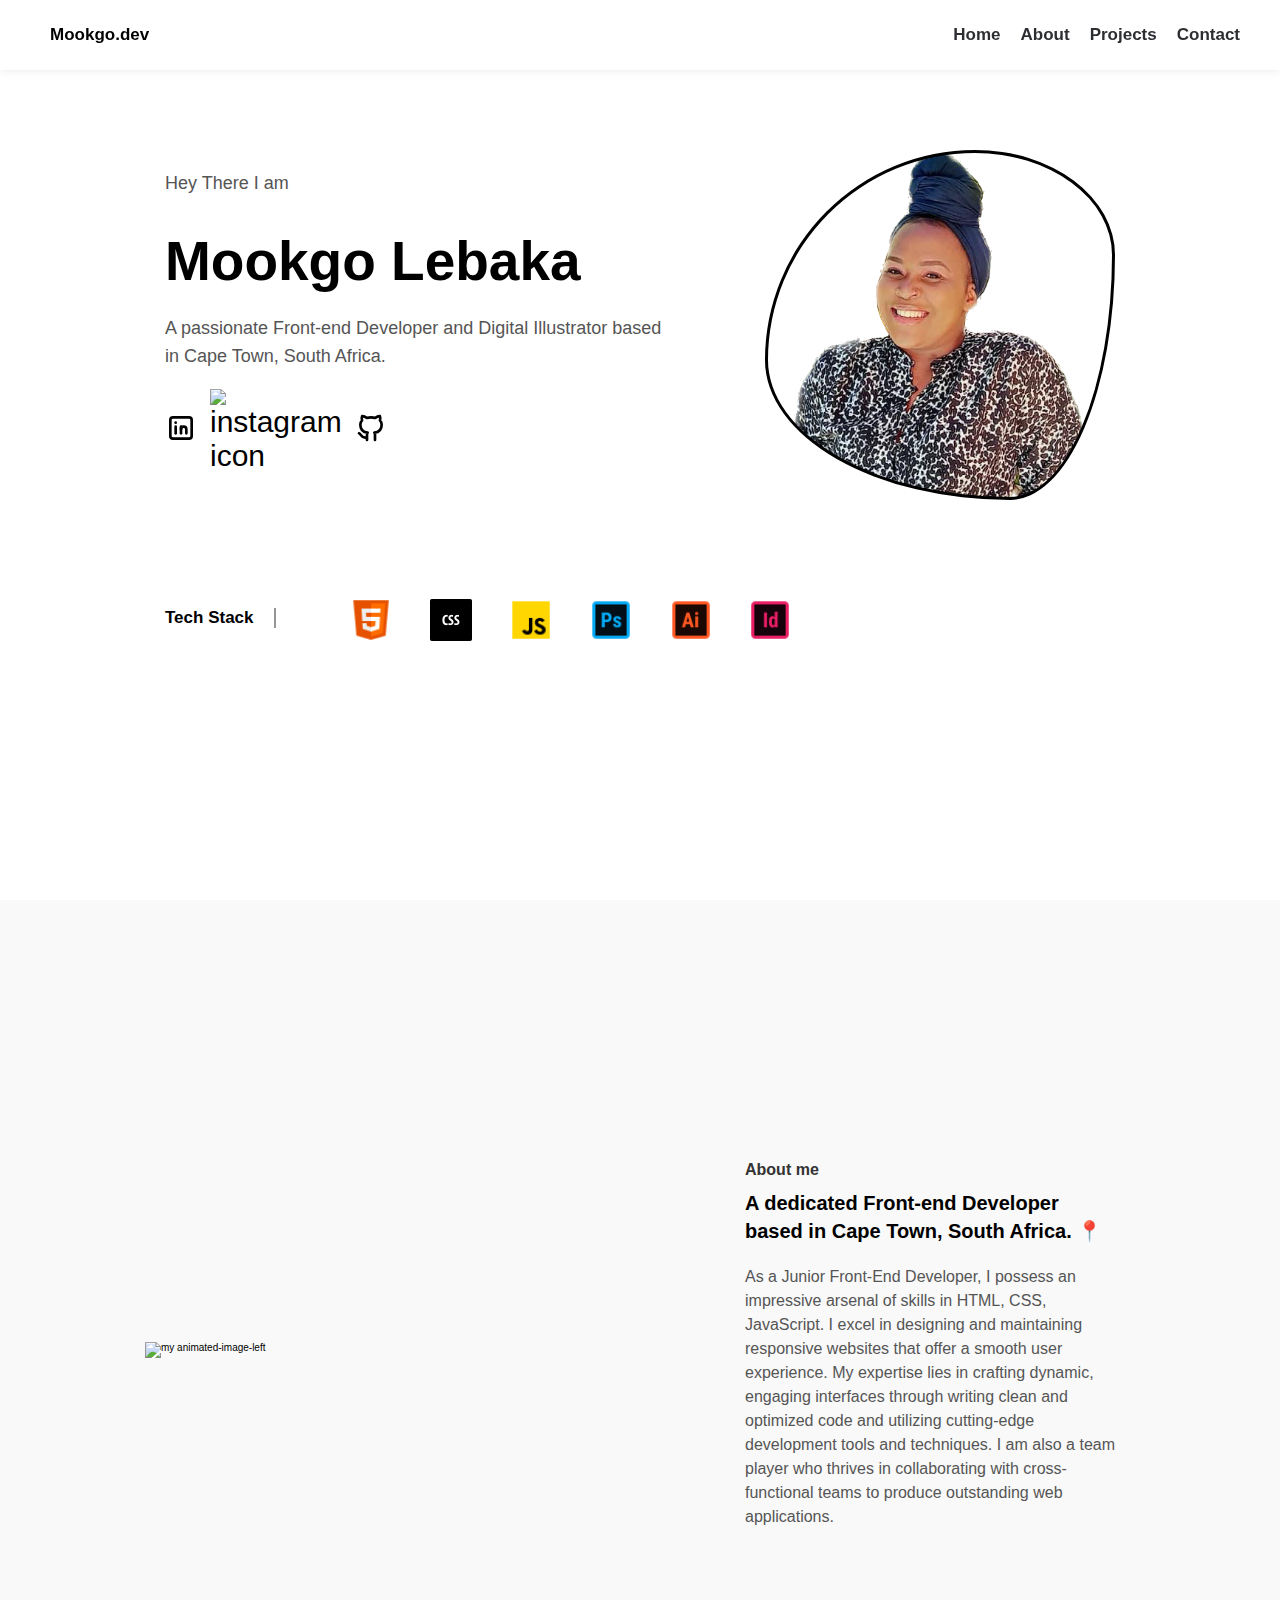
==== commit ae8afe6c: "added about changes" ====
--- a/index.html
+++ b/index.html
@@ -28,16 +28,16 @@
                     <div class="hero-text">
                         <p>Hey There I am</p>
                         <h1> Mookgo Lebaka</h1>
-                        <p> A passionate Front-end Developer and Digital Illustrator based in Cape Town South Africa </p>
+                        <p> A passionate Front-end Developer and Digital Illustrator based in Cape Town, South Africa. </p>
                         <span>
-                            <a href="https://www.linkedin.com/in/mookgo-lebaka-5377a0199/">
-                                <img class="social-image" src="images/icons8-linkedin.gif" alt="linkedin image">
+                            <a aria-label="linkedin" rel="noreferrer" target="_blank" href="https://www.linkedin.com/in/mookgo-lebaka-5377a0199/">
+                                <svg xmlns="http://www.w3.org/2000/svg" width="32" height="32" viewBox="0 0 24 24" fill="none" stroke="currentColor" stroke-width="2" stroke-linecap="round" stroke-linejoin="round" class="tabler-icon tabler-icon-brand-linkedin"><path d="M4 4m0 2a2 2 0 0 1 2 -2h12a2 2 0 0 1 2 2v12a2 2 0 0 1 -2 2h-12a2 2 0 0 1 -2 -2z"></path><path d="M8 11l0 5"></path><path d="M8 8l0 .01"></path><path d="M12 16l0 -5"></path><path d="M16 16v-3a2 2 0 0 0 -4 0"></path></svg>
                             </a>
-                            <a href="https://www.instagram.com/phoka_illustrations/">
-                                <img class="social-image" src="images/icons8-instagram-logo.gif" alt="instagram image">
+                            <a aria-label="instagram" rel="noreferrer" target="_blank" href="https://www.instagram.com/phoka_illustrations/">
+                                <img src="images/instagram-fill.svg" width="30" height="30" alt="instagram icon"/>
                             </a>
-                            <a href="https://github.com/Mookgol">
-                                <img class="social-image" src="images/icons8-github.gif" alt="github image">
+                            <a aria-label="github" rel="noreferrer" target="_blank" href="https://github.com/Mookgol/">
+                                <svg xmlns="http://www.w3.org/2000/svg" width="32" height="32" viewBox="0 0 24 24" fill="none" stroke="currentColor" stroke-width="2" stroke-linecap="round" stroke-linejoin="round" class="tabler-icon tabler-icon-brand-github"><path d="M9 19c-4.3 1.4 -4.3 -2.5 -6 -3m12 5v-3.5c0 -1 .1 -1.4 -.5 -2c2.8 -.3 5.5 -1.4 5.5 -6a4.6 4.6 0 0 0 -1.3 -3.2a4.2 4.2 0 0 0 -.1 -3.2s-1.1 -.3 -3.5 1.3a12.3 12.3 0 0 0 -6.2 0c-2.4 -1.6 -3.5 -1.3 -3.5 -1.3a4.2 4.2 0 0 0 -.1 3.2a4.6 4.6 0 0 0 -1.3 3.2c0 4.6 2.7 5.7 5.5 6c-.6 .6 -.6 1.2 -.5 2v3.5"></path></svg>
                             </a>
                         </span>
                     </div>
@@ -62,6 +62,32 @@
         </div>
 
     </section>
-
+    <section class="about" id="about">
+        <div class="container">
+            <div class="about-content">
+<!--                <div class="img-side">-->
+<!--                </div>-->
+                <div class="image-container">
+                    <div class="half-image" id="animated">
+                         <img src="images/animated.png" alt="my animated-image-left">
+                    </div>
+                    <div class="half-image" id="original">
+                        <img src="images/original.png" alt="my original-image-right">
+                    </div>
+                </div>
+                <div class="text-side">
+                    <h3>About me</h3>
+                    <h4>A dedicated Front-end Developer <br> based in Cape Town, South Africa. 📍</h4>
+                    <p>As a Junior Front-End Developer, I possess an impressive arsenal of skills in HTML,
+                        CSS, JavaScript. I excel in designing and maintaining
+                        responsive websites that offer a smooth user experience. My expertise lies in crafting dynamic,
+                        engaging interfaces through writing clean and optimized code and utilizing cutting-edge
+                        development tools and techniques. I am also a team player who thrives in collaborating
+                        with cross-functional teams to produce outstanding web applications.
+                    </p>
+                </div>
+            </div>
+        </div>
+    </section>
 </body>
 </html>
--- a/css/style.css
+++ b/css/style.css
@@ -2,50 +2,50 @@
 .social-image {
     height:30px;
 }
-/*p{*/
-/*    color:#555;*/
-/*    font-family:Mulish, sans-serif;*/
-/*    font-size: 15px;*/
-/*    font-weight: 300;*/
-/*    line-height: 1.6;*/
-/*}*/
-/*body {*/
-/*    font-family: Arial, sans-serif;*/
-/*    margin: 0;*/
-/*    padding: 0;*/
-/*    background-color: #f0f0f0;*/
-/*}*/
+.image-container {
+    position: relative;
+    width:600px;
+    height: 600px;
+    overflow: hidden;
+}
+.half-image {
+    position: absolute;
+    width: 50%;
+    height: 100%;
+    top: 0;
+    transition: transform 0.5s;
+    transform: translateX(0);
+    display: flex;
+    justify-content: center;
+    align-items: center;
+    /*transform: scaleX(1);*/
+    clip-path:polygon(0 0, 50% 0, 50% 100%, 0% 100%);
 
-/*header {*/
-/*    background-color: #333;*/
-/*    color: #fff;*/
-/*    padding: 20px;*/
-/*    text-align: center;*/
-/*}*/
 
-/*h1 {*/
-/*    font-size: 36px;*/
-/*    margin: 0;*/
-/*}*/
+}
+.half-image img {
+    width: 100%;
+    height: auto;
+    display: block;
+    transition: transform 0.5s;
+}
 
-/*h2 {*/
-/*    font-size: 24px;*/
-/*    margin-top: 20px;*/
-/*}*/
+#animated {
+    left:0;
+}
 
-/*.container {*/
-/*    max-width: 800px;*/
-/*    margin: 20px auto;*/
-/*    background-color: #fff;*/
-/*    padding: 20px;*/
-/*    border-radius: 5px;*/
-/*    box-shadow: 0 0 10px rgba(0, 0, 0, 0.1);*/
-/*}*/
+#original {
+    left:0;
+    clip-path:polygon(100% 0, 50% 0, 50% 100%, 100% 100%);
+}
 
-/*.interests {*/
-/*    margin-top: 10px;*/
-/*}*/
+#animated:hover {
+    /*transform: translateX(50%);*/
+    clip-path:polygon(0 0, 100% 0, 100% 100%, 0% 100%);
 
-/*ul {*/
-/*    list-style-type: square;*/
-/*}*/
+}
+#original:hover {
+    /*transform: translateX(-50%);*/
+    clip-path:polygon(0 0, 100% 0, 100% 100%, 0% 100%);
+}
+
--- a/css/hero.css
+++ b/css/hero.css
@@ -177,7 +177,7 @@
 
 /* .hero-img */
 .hero-img {
-    background-image: url("Subject-4.png");
+    background-image: url("/images/Subject-4.png");
     width: 35rem;
     height: 35rem;
     background-size: cover;
--- a/css/about.css
+++ b/css/about.css
@@ -53,7 +53,7 @@
 .text-side h3 {
     font-size: 1.6rem;
     color: #333;
-    text-transform: uppercase;
+    /*text-transform: uppercase;*/
     font-weight: 700;
     margin-bottom: 1rem;
 }
--- a/css/contact.css
+++ b/css/contact.css
@@ -28,7 +28,7 @@
 }
 p {
      color:#147efb;
-    text-transform: uppercase;
+    /*text-transform: uppercase;*/
     font-weight: 700;
      font-size:1.7rem;
     margin-bottom: 1rem;
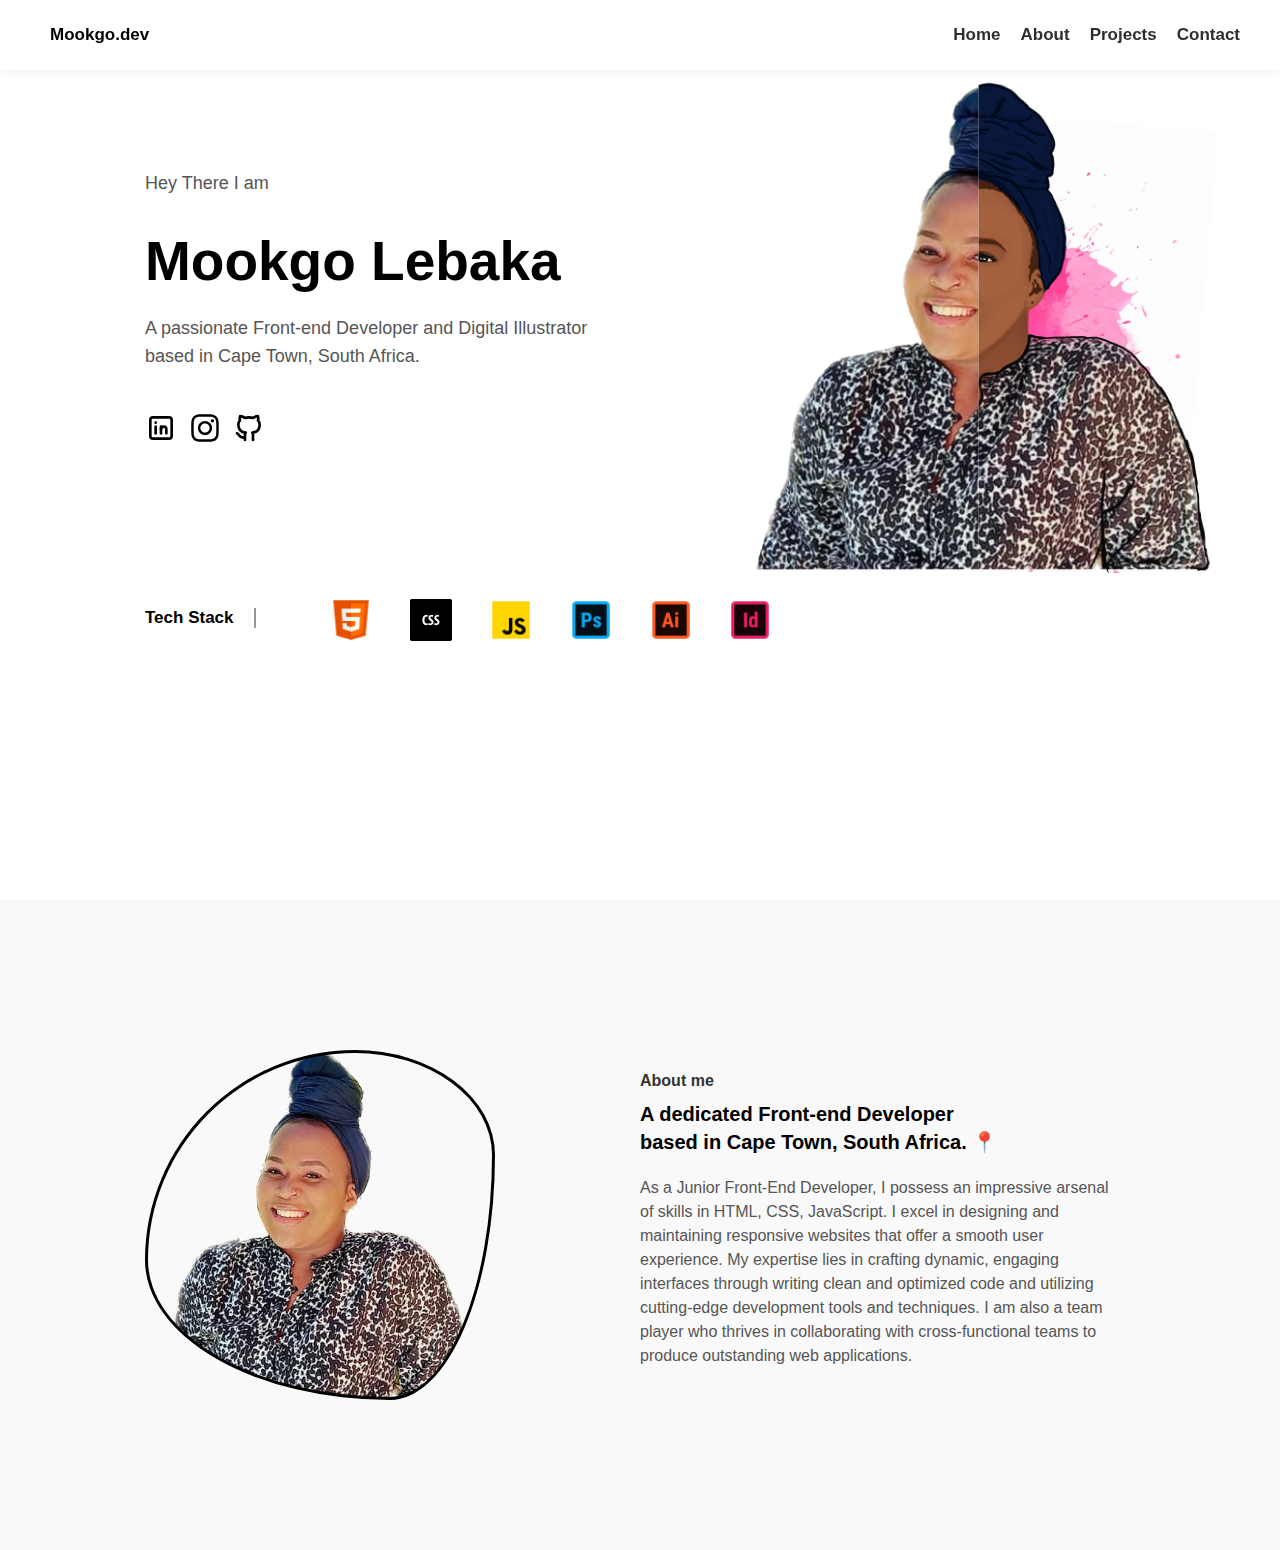
==== commit bb0f1d8f: "moved the about images up to the top" ====
--- a/index.html
+++ b/index.html
@@ -41,7 +41,14 @@
                             </a>
                         </span>
                     </div>
-                    <div class="hero-img"></div>
+                    <div class="image-container">
+                        <div class="half-image" id="animated">
+                            <img src="images/original.png" alt="my animated-image-left">
+                        </div>
+                        <div class="half-image" id="original">
+                            <img src="images/animatedB.png" alt="my original-image-right">
+                        </div>
+                    </div>
                 </div>
                 <div class="skills">
                     <p> Tech Stack </p>
@@ -67,14 +74,9 @@
             <div class="about-content">
 <!--                <div class="img-side">-->
 <!--                </div>-->
-                <div class="image-container">
-                    <div class="half-image" id="animated">
-                         <img src="images/animated.png" alt="my animated-image-left">
-                    </div>
-                    <div class="half-image" id="original">
-                        <img src="images/original.png" alt="my original-image-right">
-                    </div>
-                </div>
+                <div class="hero-img"></div>
+
+
                 <div class="text-side">
                     <h3>About me</h3>
                     <h4>A dedicated Front-end Developer <br> based in Cape Town, South Africa. 📍</h4>
--- a/css/style.css
+++ b/css/style.css
@@ -3,7 +3,7 @@
     height:30px;
 }
 .image-container {
-    position: relative;
+    /*position: relative;*/
     width:600px;
     height: 600px;
     overflow: hidden;
@@ -14,12 +14,12 @@
     height: 100%;
     top: 0;
     transition: transform 0.5s;
-    transform: translateX(0);
+    transform: translateX(1);
     display: flex;
     justify-content: center;
     align-items: center;
     /*transform: scaleX(1);*/
-    clip-path:polygon(0 0, 50% 0, 50% 100%, 0% 100%);
+    /*clip-path:polygon(0 0, 50% 0, 50% 100%, 0% 100%);*/
 
 
 }
@@ -31,12 +31,15 @@
 }
 
 #animated {
-    left:0;
+    /*left:0;*/
+    /*clip-path: polygon(100% 0, 50% 0, 50% 100%, 100% 100%);*/
+    clip-path: polygon(0 0, 50% 0, 50% 100%, 0% 100%);
 }
 
 #original {
-    left:0;
-    clip-path:polygon(100% 0, 50% 0, 50% 100%, 100% 100%);
+    /*left:0;*/
+    /*clip-path:polygon(100% 0, 50% 0, 50% 100%, 100% 100%);*/
+    clip-path: polygon(50% 0, 100% 0, 100% 100%, 50% 100%);
 }
 
 #animated:hover {
